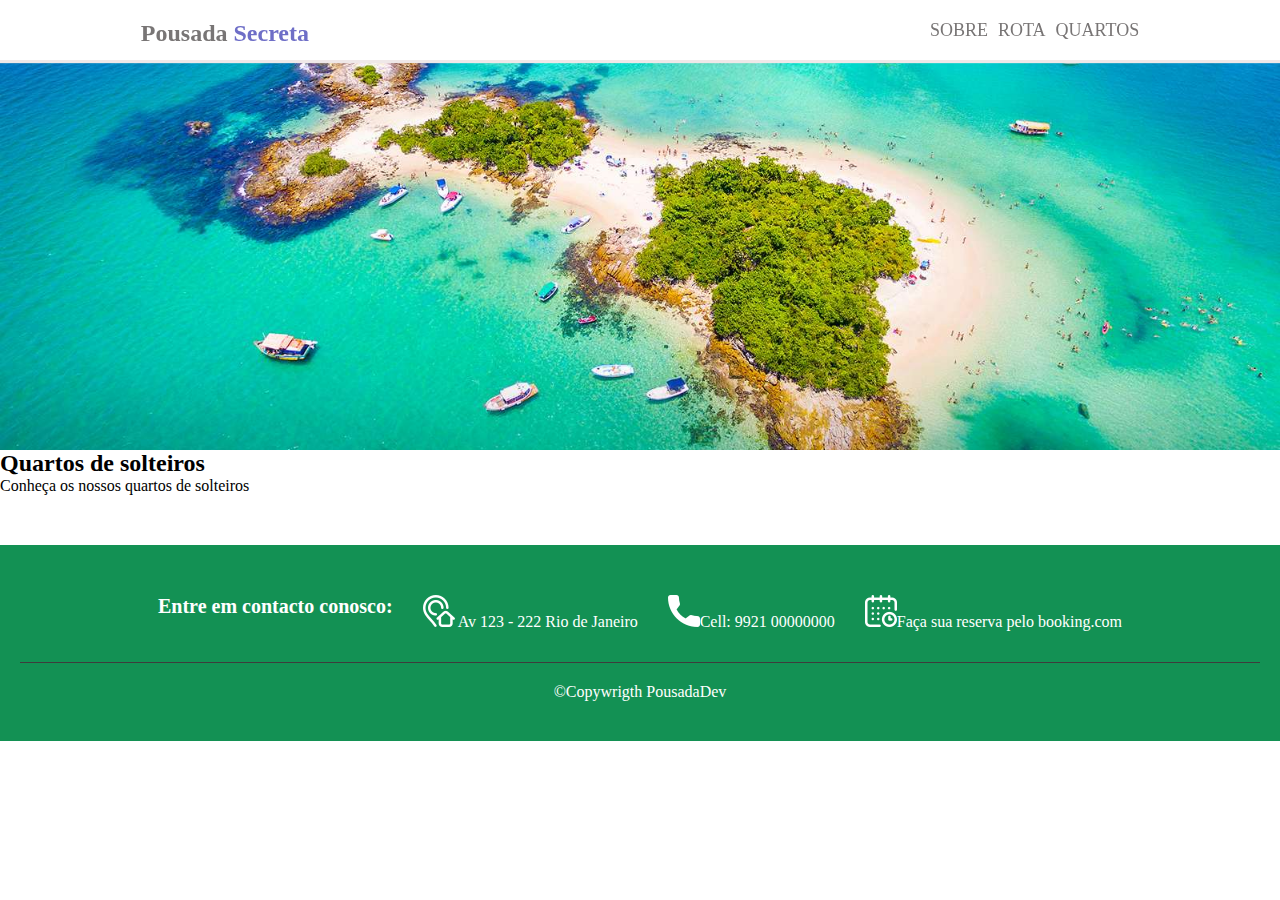
==== quartos.html @ 6fa5eaaf "Linquei o estilo css da pagina inicial na página de quartos e fiz algumas melhorias no css." ====
<!DOCTYPE html>
<html lang="en">
<head>
    <meta charset="UTF-8">
    <link rel="stylesheet" href="./style/style.css">
    <meta http-equiv="X-UA-Compatible" content="IE=edge">
    <meta name="viewport" content="width=device-width, initial-scale=1.0">
    <title>Pousada Secreta - Página de quartos</title>
</head>
<body>
    <header class="largura_total">
        <div class="limitar_secao estiliza_topo">
            <h1><a href="index.html">Pousada <span>Secreta</span></a></h1>
            <nav>
                <p><a href="#sobre">Sobre</a></p>
                <p><a href="#rota">Rota</a></p>
                <p><a href="quartos.html">Quartos</a></p>
            </nav>
        </div>
    </header>
    <main>
        <section class="banner">
        </section>
        <section>
            <h2>Quartos de solteiros</h2>
            <p>Conheça os nossos quartos de solteiros</p>
        </section>
    </main>
    <footer class="largura_total">
        <div class=" footer_div limitar_secao">
            <h4>Entre em contacto conosco:</h4>
            <p><img src="./assets/icones/endereco.png"/><a href="#"> Av 123 - 222 Rio de Janeiro</a></p>
            <p><img src="./assets/icones/telefone.png"/><a href="tel:">Cell: 9921 00000000</a></p>
            <p><img src="./assets/icones/calendario.png"/><a href="booking.com">Faça sua reserva pelo booking.com</a></p>
        </div>
        <div class="copy_write">
            <p>&copy;Copywrigth PousadaDev</p>
        </div>
    </footer>   
</body>
</html>
---- style/style.css ----
* {
    box-sizing: border-box;
    margin: 0;
    padding: 0;
}

body{
    width: 100vw;
    height: auto;
}
/* Aproveitaveis*/
.largura_total {
    width: 100%;
    text-align: center;
}

.limitar_secao {
    max-width: 1024px;
    margin: auto;
    padding: 40px 0;
}

/*Em sima estão classes aproveitaveis*/
header {
    background-color: #fff;
    height: 60px;
    box-shadow: 1px 1px 1px 2px #efe8e8;
    position: fixed;
    top: 0;
    left: 0;
}

.estiliza_topo {
    width: 100%;
    display: flex;
    flex-direction: row;
    justify-content: space-between;
    align-items: center;
    height: 60px;
    padding: 1%;
}

.estiliza_topo nav {
    display: flex;
    flex-direction: row;
    align-items: center;
}

.estiliza_topo nav p {
    margin-left: 10px;
}

.estiliza_topo a {
    text-decoration: none;
    text-transform: uppercase;
    font-size: 24px;
    color: #787575;
}

.estiliza_topo h1 a {
    text-transform: capitalize;
}

.estiliza_topo h1 span {
    color: #6e6ec7;
}

.estiliza_topo nav a {
    font-size: 18px;
}

.banner {
    background: linear-gradient(40% #1d1d2f);
    background-origin: padding-box;
    background-image: url("../assets/img-fundo.jpg");
    background-repeat: no-repeat;
    background-position: center center;
    background-size: cover;
    height: 450px;
    width: 100%;
    display: flex;
    align-items: center;
    justify-content: center;
}


.banner_div {
    width: 400px;
    height: 200px;
    background-color: #479999ae;
    color: #fff;
    margin: 40px auto;
    display: flex;
    justify-content: center;
    align-items: center;
    flex-direction: column;
    padding: 20px;
    box-sizing: border-box;
    border-radius: 10px;
    border: 2px solid #fff;
   }

.banner_div h2 {
    font-size: 32px;
    line-height: 48px;
}

.banner_div p{
    font-size: 20px;
    line-height: 28px;
}

.limitar_secao h2{
    font-size: 28px;
    line-height: 42px;
    text-transform: uppercase;
    color: #787575;
}

.limitar_secao p {
    color: #3f3d3d;
    font-size: 18px;
}

.secao_quartos {
    width: 90%;
    height: 200px;
    display: flex;
    flex-direction: row;
    justify-content: space-between;
    align-items: center;
    margin: auto;
}

figure {
    width: calc((100% / 3) - 20px);
    height: 100%;
}

figcaption {
    border-bottom: 3px solid #139154;
}


.secao_quartos img {
    width: 100%;
    height: 100%;
}

.secao_quartos a {
    font-size: 18px;
    text-transform: uppercase;
    text-decoration: none;
    color: #3f3d3d;
}

.div_sobre {
    display: flex;
    justify-content: space-between;
    align-items: center;
    height: 300px;
}

.card_div {
   max-width: 1024px;
   margin: auto;
   width: 100%;
   height: 200px;
}

.card_div img{
    width: 100px;
    height: 100px;
}

.container {
    width: 100%;
    height: calc(50% -10px);
    display: flex;
    justify-content: space-between;
    align-items: center;
    margin: 0 auto 20px auto;
}

.card {
    padding: 20px;
    margin: auto;
}

.card p {
    font-size: 16px;
    line-height: 18px;
    text-align: justify;
}

.card h3 {
    font: 16px;
    line-height: 38px;
    text-align: justify;
}

.footer_div {
    display: flex;
    flex-direction: row;
    padding: 30px;
    justify-content: space-between;
}

.copy_write {
    padding: 20px;
    border-top: 1px solid #3d3c3c;
}

footer {
    padding: 20px;
    background-color: #139154;
    color: #fff;
    margin-top: 50px;
}

.footer p {
    color: #fff;
    justify-content: center;
    align-items: center;
    display: flex;
    flex-direction: column;
}

footer h4 {
    font-size: 20px;
}

footer a {
    color: #fff;
    text-decoration: none;
    font-size: 16px;
}
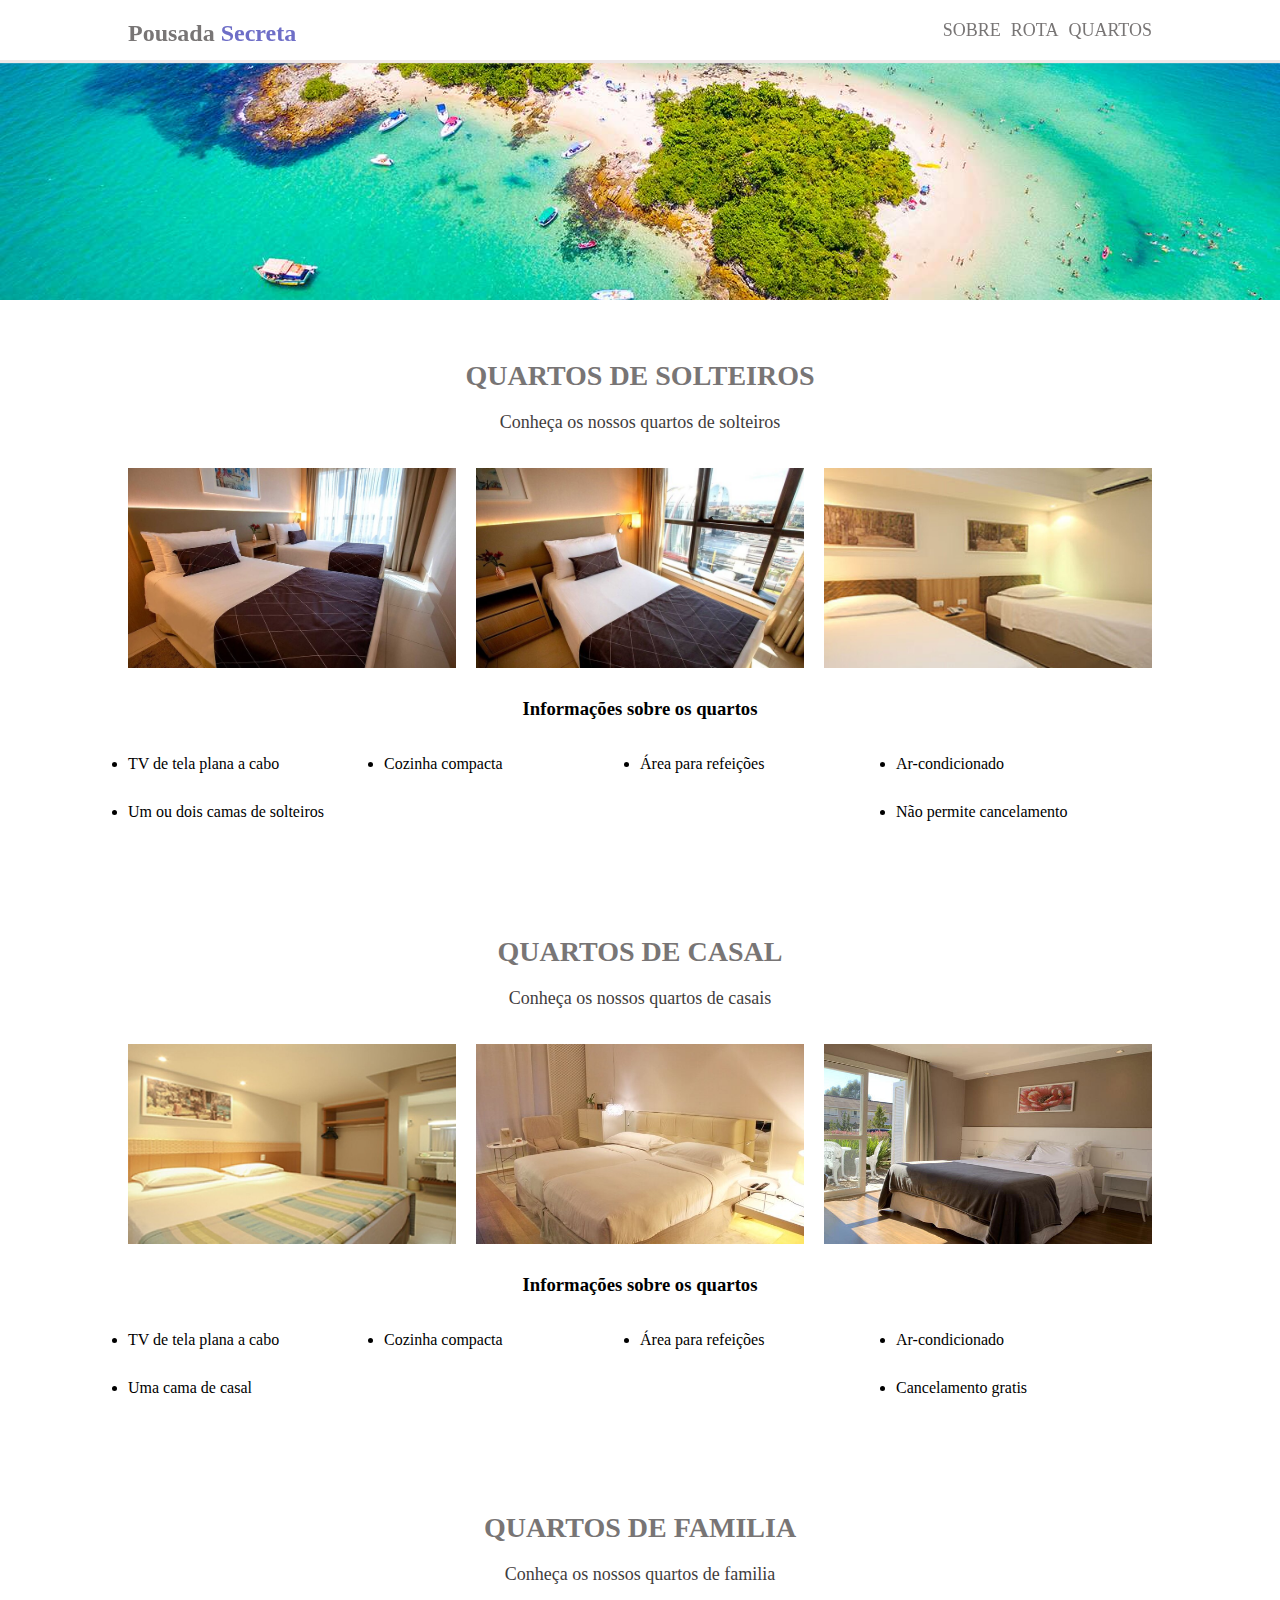
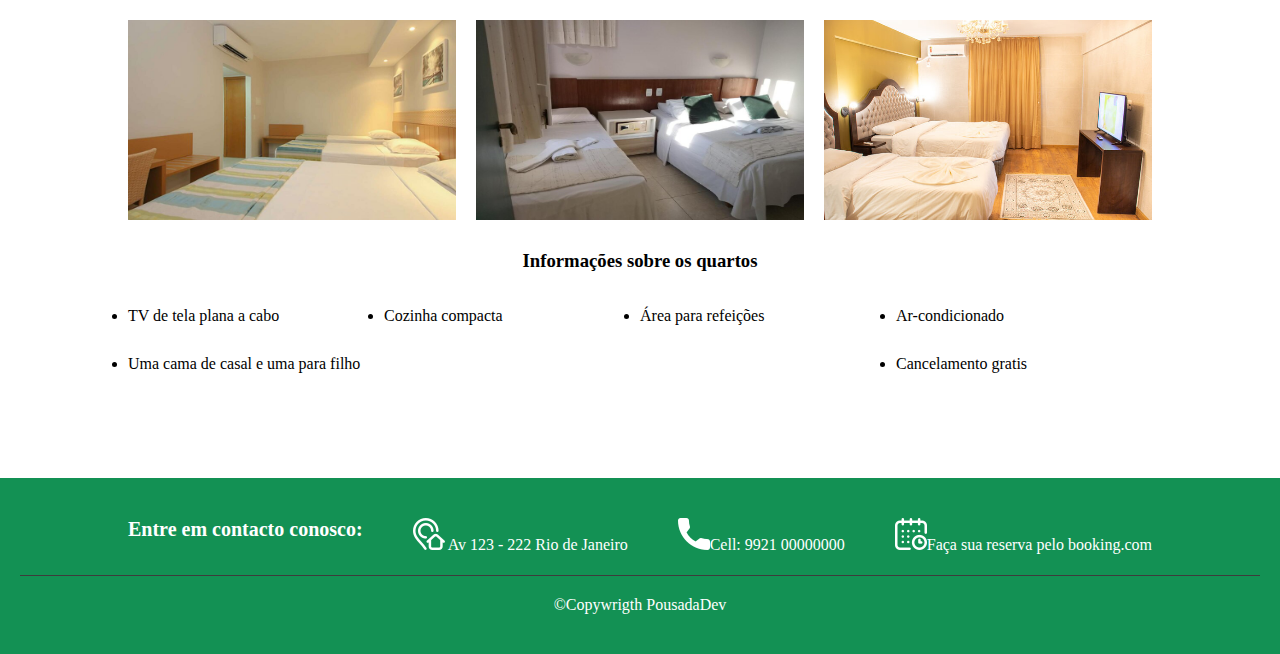
==== commit e6fe5473: "Fiz alguns ajustes." ====
--- a/quartos.html
+++ b/quartos.html
@@ -2,7 +2,8 @@
 <html lang="en">
 <head>
     <meta charset="UTF-8">
-    <link rel="stylesheet" href="./style/style.css">
+    <link rel="stylesheet" href="./style/style.css"> 
+    <link rel="stylesheet" href="./style/quartos.css">
     <meta http-equiv="X-UA-Compatible" content="IE=edge">
     <meta name="viewport" content="width=device-width, initial-scale=1.0">
     <title>Pousada Secreta - Página de quartos</title>
@@ -12,19 +13,105 @@
         <div class="limitar_secao estiliza_topo">
             <h1><a href="index.html">Pousada <span>Secreta</span></a></h1>
             <nav>
-                <p><a href="#sobre">Sobre</a></p>
-                <p><a href="#rota">Rota</a></p>
-                <p><a href="quartos.html">Quartos</a></p>
+                <p><a href="index.html#sobre">Sobre</a></p>
+                <p><a href="index.html#rota">Rota</a></p>
+                <p><a href="#quartos">Quartos</a></p>
             </nav>
         </div>
     </header>
-    <main>
+    <main class="largura_total">
         <section class="banner">
         </section>
-        <section>
+        <section  class="limitar_secao" id="quartos">
+        <div class="limitar_secao subt_div" id="quarto_solteiro">
             <h2>Quartos de solteiros</h2>
             <p>Conheça os nossos quartos de solteiros</p>
+        </div>
+        <div class="secao_quartos imagem">
+        <figure>
+            <img src="./assets/quarto-solteiro1.jpg" alt="Quarto de solteiro 1">
+        </figure>
+        <figure>
+            <img src="./assets/quarto-solteiro2.jpg" alt="Quarto de solteiro 2">
+        </figure>
+        <figure>
+            <img src="./assets/quarto-solteiro3.jpg" alt="Quarto de solteiro 3">
+        </figure>
+        </div>
+        <div class="limitar_link">
+            <h3>Informações sobre os quartos</h3>
+            <ul>
+                <li>TV de tela plana a cabo</li>
+                <li>Cozinha compacta</li>
+                <li>Área para refeições</li>
+                <li>Ar-condicionado</li>
+                <li>Um ou dois camas de solteiros</li>
+                <li class="lista_estilo"></li>
+                <li class="lista_estilo"></li>
+                <li>Não permite cancelamento</li>   
+            </ul>
+        </div>
         </section>
+        <section class="limitar_secao" id="quarto_casal">
+            <div class="limitar_secao subt_div">
+                <h2>Quartos de casal</h2>
+                <p>Conheça os nossos quartos de casais</p>
+            </div>
+            <div class="secao_quartos imagem">
+            <figure>
+                <img src="./assets/quarto-casal1.jpg" alt="Quarto de casal 1">
+            </figure>
+            <figure>
+                <img src="./assets/quarto-casal2.jpg" alt="Quarto de casal 2">
+            </figure>
+            <figure>
+                <img src="./assets/quarto-casal3.jpg" alt="Quarto de casal 3">
+            </figure>
+            </div>
+            <div class="limitar_link">
+                <h3>Informações sobre os quartos</h3>
+                <ul>
+                    <li>TV de tela plana a cabo</li>
+                    <li>Cozinha compacta</li>
+                    <li>Área para refeições</li>
+                    <li>Ar-condicionado</li>
+                    <li>Uma cama de casal</li>
+                    <li class="lista_estilo"></li>
+                    <li class="lista_estilo"></li>
+                    <li>Cancelamento gratis</li>   
+                </ul>
+            </div>
+            </section>
+            <section class="limitar_secao " id="quarto_familia">
+                <div class="limitar_secao subt_div">
+                    <h2>Quartos de familia</h2>
+                    <p>Conheça os nossos quartos de familia</p>
+                </div>
+                <div class="secao_quartos imagem" >
+                <figure>
+                    <img src="./assets/quarto-familia1.jpg" alt="Quarto de familia 1">
+                </figure>
+                <figure>
+                    <img src="./assets/quarto-familia2.jpg" alt="Quarto de familia 2">
+                </figure>
+                <figure>
+                    <img src="./assets/quarto-familia3.jpg" alt="Quarto de familia 3">
+                </figure>
+                </div>
+                <div class="limitar_link">
+                    <h3>Informações sobre os quartos</h3>
+                    <ul>
+                        <li>TV de tela plana a cabo</li>
+                        <li>Cozinha compacta</li>
+                        <li>Área para refeições</li>
+                        <li>Ar-condicionado</li>
+                        <li>Uma cama de casal e uma para filho</li>
+                        <li class="lista_estilo"></li>
+                        <li class="lista_estilo"></li>
+                        <li>Cancelamento gratis</li>   
+                    </ul>
+                </div>
+                </section>
     </main>
     <footer class="largura_total">
         <div class=" footer_div limitar_secao">
--- a/style/quartos.css
+++ b/style/quartos.css
@@ -0,0 +1,65 @@
+.limitar_secao {
+    max-width: 1024px;
+    margin: auto;
+    padding: 20px 0;
+}
+
+h2 {
+    padding: 15px 0;
+}
+
+.banner {
+    height: 300px;
+}
+
+.subt_div {
+    padding-bottom: 35px;
+}
+
+ul {
+    margin: 20px auto;
+    display: flex;
+    flex-wrap: wrap;
+    justify-content: space-between;
+    align-items: center;
+}
+
+
+ .imagem {
+    width: 100%;
+    margin: auto;
+    margin-bottom: 30px;
+ }
+
+ .imagem figure {
+    width: 32%;
+    height: 380;
+
+ }
+
+ .imagem img {
+    width: 100%;
+    height: 100%;
+ }
+
+ .lista_estilo {
+    list-style: none;
+ }
+
+
+li {
+    width: 25%;
+    text-align: center;
+    padding: 15px 0;
+    text-align: justify;
+}
+
+section {
+    margin: 0;
+}
+
+.limitar_link {
+  width: 100%;
+  margin: 30px auto auto auto;
+  text-align: center;
+}
